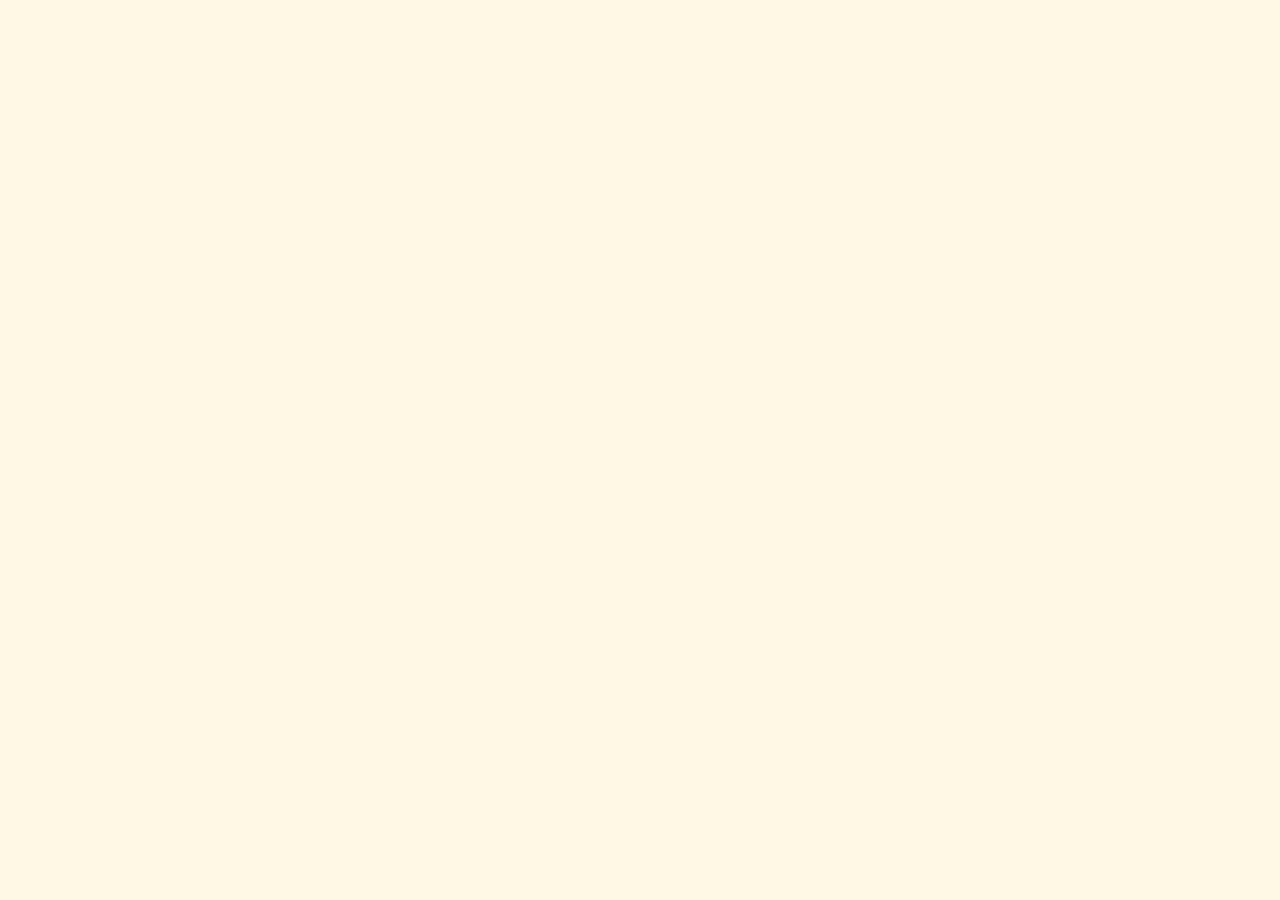
==== index.html @ dc25399c "init" ====
<!DOCTYPE html>
<html lang="en">
<head>
  <meta charset="UTF-8" />
  <meta name="viewport" content="width=device-width, initial-scale=1.0"/>
  <title>Interactive Envelope</title>
  <link rel="stylesheet" href="styles.css" />
</head>
<body>

  <!-- 信封容器（负责动画与点击事件） -->
  <div id="envelope-container" onclick="handleEnvelopeClick()">
    <!-- SVG 信封 -->
    <svg
      class="svg-envelope"
      xmlns="http://www.w3.org/2000/svg"
      viewBox="0 0 200 150"
    >
      <!-- 信封主体 -->
      <polygon
        points="20,50 20,130 180,130 180,50"
        fill="#FFB74D"
        stroke="#D2691E"
        stroke-width="2"
      />
      <!-- 信封封口 -->
      <polygon
        points="20,50 100,10 180,50"
        fill="#FFA726"
        stroke="#D2691E"
        stroke-width="2"
        class="flap"
      />
    </svg>
  </div>

  <!-- 信纸容器（初始隐藏） -->
  <div id="letter-container">
    <!-- SVG 信纸 -->
    <svg
      class="letter"
      xmlns="http://www.w3.org/2000/svg"
      viewBox="0 0 300 400"
    >
      <!-- 信纸主体 -->
      <path
        d="M10,10 Q30,20 50,10 Q70,0 90,10 Q110,20 130,10 Q150,0 170,10 Q190,20 210,10 Q230,0 250,10 Q270,20 290,10
           L290,390 Q270,380 250,390 Q230,400 210,390 Q190,380 170,390 Q150,400 130,390 Q110,380 90,390
           Q70,400 50,390 Q30,380 10,390 Z"
        fill="#FFF8E5"
        stroke="#D2691E"
        stroke-width="2"
      ></path>
    </svg>

    <!-- 用于显示逐字打印文字的容器 -->
    <div id="letter-content" class="letter-content"></div>

    <!-- 按钮容器（初始隐藏） -->
    <div id="button-container" class="button-container">
      <button id="yes-button" class="btn">Yes</button>
      <button id="no-button" class="btn">No</button>
    </div>
  </div>

  <script>
    function handleEnvelopeClick() {
      const envelope = document.getElementById("envelope-container");
      const letter = document.getElementById("letter-container");
      const letterContent = document.getElementById("letter-content");

      // 要打印的文字
      const text = 
        "Dear 彩琪,\n\n" +
        "周日有空不？ " +
        "要不要和我去电咖玩玩游戏呢ʕ ᵔᴥᵔ ʔ \n\n" +
        "期待你的回复,\n" +
        "Lin";

      // 让信封淡出
      envelope.style.opacity = 0;
      setTimeout(() => {
        envelope.style.display = "none";

        // 显示信纸，并让其淡入
        letter.classList.add("active");
        letter.style.display = "block"; 

        // 打字效果
        let index = 0;
        const interval = setInterval(() => {
          if (index < text.length) {
            letterContent.textContent += text[index];
            index++;
          } else {
            clearInterval(interval);
            // 打字完成后显示按钮
            showButtons();
          }
        }, 50);
      }, 500);
    }

    function showButtons() {
      const buttonContainer = document.getElementById("button-container");
      buttonContainer.classList.add("visible");
    }

    // 添加事件监听器在 DOM 加载完成后
    document.addEventListener("DOMContentLoaded", () => {
      const yesButton = document.getElementById("yes-button");
      const noButton = document.getElementById("no-button");

      yesButton.addEventListener("click", () => {
        window.location.href = "https://surl.amap.com/2QC5NI1195Yi";
      });

      noButton.addEventListener("click", () => {
        moveButtonRandomly(noButton);
      });
    });

    function moveButtonRandomly(button) {
      const buffer = 20; // 边距，确保按钮不会太靠近屏幕边缘
      const buttonWidth = button.offsetWidth;
      const buttonHeight = button.offsetHeight;
      const windowWidth = window.innerWidth;
      const windowHeight = window.innerHeight;

      // 计算新的随机位置，确保按钮在窗口内并保留边距
      const randomX = Math.floor(Math.random() * (windowWidth - buttonWidth - buffer * 2)) + buffer;
      const randomY = Math.floor(Math.random() * (windowHeight - buttonHeight - buffer * 2)) + buffer;

      // 设置按钮为 fixed 定位
      button.style.position = "fixed";
      button.style.left = `${randomX}px`;
      button.style.top = `${randomY}px`;
      button.style.transform = 'translate(0, 0)'; // 移除初始的translate
    }
  </script>
</body>
</html>
---- styles.css ----
/* ========================= 全局与布局 ========================= */

body {
  margin: 0;
  font-family: Arial, sans-serif;
  background-color: #FFF8E5; /* 米黄色背景 */
  width: 100vw;
  height: 100vh;
  overflow: hidden;
  position: relative;
}

/* ========================= 信封动画与样式 ========================= */

/*
  envelope-container 静态样式：
  1. 绝对定位，初始位置在屏幕上方
  2. 给动画 drop-and-open (2s，forwards保持最终状态) + shake-scale(轻微晃动)
*/
#envelope-container {
  position: absolute;
  /* 将元素初始水平居中 */
  left: 50%;
  transform: translateX(-50%);

  /* 初始在屏幕上方(看不到) */
  top: -200px;
  opacity: 0;

  width: 200px;
  height: 150px;
  z-index: 10;
  cursor: pointer;

  animation: drop-and-open 2s forwards, shake-scale 0.5s 2s infinite;
  /* 
    animation: <name> <duration> <fill-mode>,
    forwards 保持动画结束后样式
  */
  transition: opacity 0.5s ease; /* 点击后淡出 */
}

/* SVG 自适应父容器大小 */
.svg-envelope {
  width: 100%;
  height: 100%;
}

/* ========================= 关键帧动画 ========================= */

/*
  drop-and-open
  让信封从屏幕上方 (-200px) 掉落到 30% 位置
*/
@keyframes drop-and-open {
  0% {
    top: -200px;
    opacity: 0;
  }
  100% {
    top: 30%;
    opacity: 1;
  }
} 

/* 
  shake-scale
  在落下完成后，周期性地轻微缩放，模拟“抖动”效果。
*/
@keyframes shake-scale {
  0%, 100% {
    transform: translateX(-50%) scale(1);
  }
  50% {
    transform: translateX(-50%) scale(1.1);
  }
}

/*
  flap-open
  信封封口翻转动画
*/
.flap {
  transform-origin: 100px 50px; 
  animation: flap-open 2s forwards;
}

@keyframes flap-open {
  0% {
    transform: rotateX(0deg);
  }
  100% {
    transform: rotateX(-180deg);
  }
}

/* ========================= 信纸及其内容 ========================= */

#letter-container {
  position: absolute;
  top: 50%;
  left: 50%;
  transform: translate(-50%, -50%);
  width: 300px;
  height: 400px;

  z-index: 5;
  display: none; /* 初始不显示 */
  opacity: 0;    /* 初始透明 */
  transition: opacity 0.5s ease; /* 通过 .active 控制渐显 */
}

/* .active 后渐显 */
#letter-container.active {
  opacity: 1;
}

/* 信纸大小 */
.letter {
  display: block;
  width: 300px;
  height: 400px;
}

/* 内容容器 */
.letter-content {
  position: absolute;
  top: 40px;
  left: 30px;
  right: 30px;
  bottom: 80px; /* 留出空间给按钮 */
  white-space: pre-wrap;
  font-size: 16px;
  line-height: 1.6;
  color: #5C4033; /* 深棕色 */
  overflow: auto; 
}

/* ========================= 按钮样式 ========================= */

/* 按钮容器 */
.button-container {
  position: absolute;
  bottom: 20px;
  left: 50%;
  transform: translateX(-50%);
  display: flex;
  gap: 20px; /* 按钮之间的间距 */
  opacity: 0;
  transition: opacity 1s ease;
}

/* .visible 后显示按钮容器 */
.button-container.visible {
  opacity: 1;
}

/* 通用按钮样式 */
.btn {
  padding: 10px 20px;
  font-size: 16px;
  background-color: #D2691E; /* 巧克力色背景 */
  color: #FFF;
  border: none;
  border-radius: 5px;
  cursor: pointer;
  transition: background-color 0.3s ease;
  position: relative; /* 默认相对定位 */
}

/* 按钮悬停效果 */
.btn:hover {
  background-color: #A0522D; /* 更深的巧克力色 */
}

/* 允许 No 按钮有过渡效果 */
#no-button {
  transition: top 0.5s ease, left 0.5s ease;
}
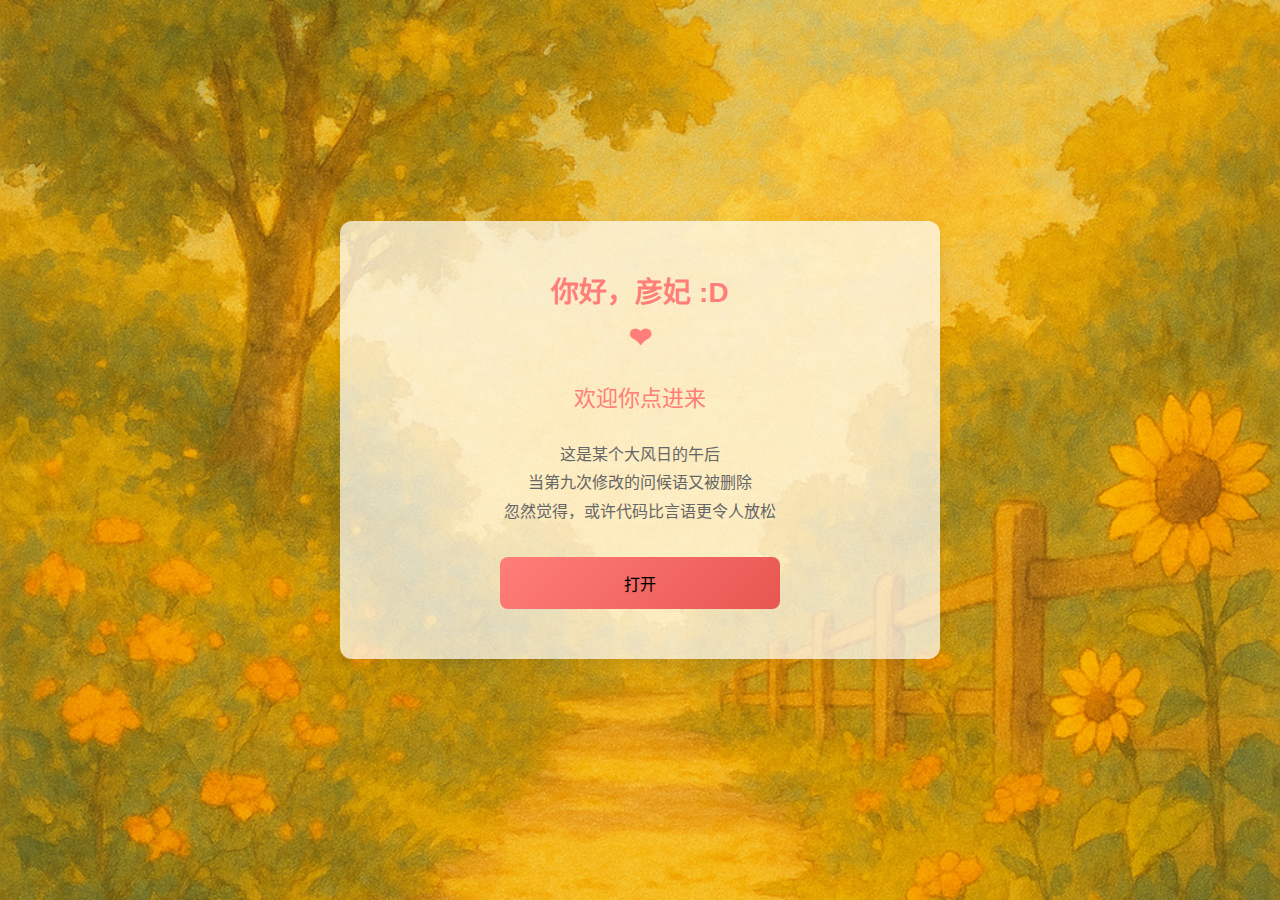
==== commit 06cafcea: "4.12" ====
--- a/index.html
+++ b/index.html
@@ -1,142 +1,109 @@
 <!DOCTYPE html>
-<html lang="en">
+<html lang="zh-CN">
 <head>
-  <meta charset="UTF-8" />
-  <meta name="viewport" content="width=device-width, initial-scale=1.0"/>
-  <title>Interactive Envelope</title>
-  <link rel="stylesheet" href="styles.css" />
+  <meta charset="UTF-8">
+  <meta name="viewport" content="width=device-width, initial-scale=1.0">
+  <title>致彦妃</title>
+  <link rel="stylesheet" href="style.css">
 </head>
 <body>
+  <audio id="backgroundMusic" src="background.mp3" loop></audio>
+  <div class="container">
+    <!-- 首页 -->
+    <div id="section0" class="section active">
+      <div class="content-box">
+        <h1>你好，彦妃 :D<br><span class="heart-beat">❤</span></h1>
+        <h2>欢迎你点进来</h2>
+        <p class="subtitle">这是某个大风日的午后<br>当第九次修改的问候语又被删除<br>忽然觉得，或许代码比言语更令人放松</p>
+        <button class="btn pulse" onclick="showNextSection(0)">打开</button>
+      </div>
+    </div>
 
-  <!-- 信封容器（负责动画与点击事件） -->
-  <div id="envelope-container" onclick="handleEnvelopeClick()">
-    <!-- SVG 信封 -->
-    <svg
-      class="svg-envelope"
-      xmlns="http://www.w3.org/2000/svg"
-      viewBox="0 0 200 150"
-    >
-      <!-- 信封主体 -->
-      <polygon
-        points="20,50 20,130 180,130 180,50"
-        fill="#FFB74D"
-        stroke="#D2691E"
-        stroke-width="2"
-      />
-      <!-- 信封封口 -->
-      <polygon
-        points="20,50 100,10 180,50"
-        fill="#FFA726"
-        stroke="#D2691E"
-        stroke-width="2"
-        class="flap"
-      />
-    </svg>
-  </div>
+    <!-- 第一层 -->
+    <div id="section1" class="section">
+      <div class="content-box">
+        <h1>其实，我们并不熟悉</h1>
+        <div class="message-box">
+          <p>我们是同事，工作中偶有交集。你大概不会注意，但我在一些交流中，</p>
+          <p class="highlight">感受到你言语背后的幽默和搞怪</p>
+          <p>让我觉得你是个有趣的人。</p>
+          <p class="emphasis">也因此，我开始留意，开始在意。</p>
+        </div>
+        <button class="btn" onclick="showNextSection(1)">继续聆听</button>
+        <button class="back-btn" onclick="goBack(1)">← 返回</button>
+      </div>
+    </div>
 
-  <!-- 信纸容器（初始隐藏） -->
-  <div id="letter-container">
-    <!-- SVG 信纸 -->
-    <svg
-      class="letter"
-      xmlns="http://www.w3.org/2000/svg"
-      viewBox="0 0 300 400"
-    >
-      <!-- 信纸主体 -->
-      <path
-        d="M10,10 Q30,20 50,10 Q70,0 90,10 Q110,20 130,10 Q150,0 170,10 Q190,20 210,10 Q230,0 250,10 Q270,20 290,10
-           L290,390 Q270,380 250,390 Q230,400 210,390 Q190,380 170,390 Q150,400 130,390 Q110,380 90,390
-           Q70,400 50,390 Q30,380 10,390 Z"
-        fill="#FFF8E5"
-        stroke="#D2691E"
-        stroke-width="2"
-      ></path>
-    </svg>
+    <!-- 第二层 -->
+    <div id="section2" class="section">
+      <div class="content-box">
+        <h1>沉默的日日夜夜</h1>
+        <div class="message-box">
+          <div class="timeline-item">
+            <div class="timeline-marker"></div>
+            <div class="timeline-content">
+              <p>我很早就加了你的微信。</p>
+              <p>不是一时冲动，但也不想制造尴尬。</p>
+            </div>
+          </div>
+          <div class="timeline-item">
+            <div class="timeline-marker"></div>
+            <div class="timeline-content">
+              <p>只是苦于没有一个不唐突的契机，</p>
+              <p>也不知道怎样开场，才不至于让你觉得被打扰。</p>
+            </div>
+          </div>
+          <div class="divider"></div>
+          <p>有过几次尝试，也曾在企业微信中与你聊得开心。但一到私人微信，就不知道怎么继续下去。</p>
+          <p class="highlight">原来喜欢会让人<br>
+          既想分享全宇宙<br>
+          又怕打扰一粒尘</p>
+        </div>
+        <button class="btn" onclick="showNextSection(2)">继续聆听</button>
+        <button class="back-btn" onclick="goBack(2)">← 返回</button>
+      </div>
+    </div>
 
-    <!-- 用于显示逐字打印文字的容器 -->
-    <div id="letter-content" class="letter-content"></div>
+    <!-- 第三层 -->
+    <div id="section3" class="section">
+      <div class="content-box">
+        <h1>我不想绕太久了</h1>
+        <div class="message-box">
+          <p>也许这是冲动，也许是迟来的勇气。</p>
+          <p class="emphasis">我想认识你，</p>
+          <p>不是工作关系里的"认识"，</p>
+          <p>而是更生活、更真实的那种了解。</p>
+          <div class="divider"></div>
+          <p>我尊重你的一切决定，</p>
+          <p>也知道你可能没这个意愿。</p>
+          <p class="highlight">但我想至少说出来<br>
+          坦诚一次，不留遗憾</p>
+        </div>
+        <button class="btn" onclick="showNextSection(3)">期待你的选择</button>
+        <button class="back-btn" onclick="goBack(3)">← 返回</button>
+      </div>
+    </div>
 
-    <!-- 按钮容器（初始隐藏） -->
-    <div id="button-container" class="button-container">
-      <button id="yes-button" class="btn">Yes</button>
-      <button id="no-button" class="btn">No</button>
+    <!-- 第四层 -->
+    <div id="section4" class="section">
+      <div class="content-box">
+        <h1>最后，是你的选择</h1>
+        <div class="message-box">
+          <p>这个页面写到这里，也就结束了。</p>
+          <div class="divider"></div>
+          <p class="choice-desc">如果你愿意给我一个机会，<br>我会非常高兴哦。</p>
+          <p class="choice-desc">如果你并不感兴趣，<br>那也没关系，就让这份喜爱作为我心中的秘密吧。</p>
+        </div>
+        <div class="btn-group">
+          <button class="btn choice-btn" onclick="showResponse('positive')">我们聊聊看</button>
+          <button class="btn choice-btn secondary" onclick="showResponse('negative')">谢谢你，但...</button>
+        </div>
+        <div id="responseMessage" class="response-message"></div>
+        <button class="back-btn" onclick="goBack(4)">← 返回</button>
+      </div>
     </div>
   </div>
 
-  <script>
-    function handleEnvelopeClick() {
-      const envelope = document.getElementById("envelope-container");
-      const letter = document.getElementById("letter-container");
-      const letterContent = document.getElementById("letter-content");
-
-      // 要打印的文字
-      const text = 
-        "Dear 彩琪,\n\n" +
-        "周日有空不？ " +
-        "要不要和我去电咖玩玩游戏呢ʕ ᵔᴥᵔ ʔ \n\n" +
-        "期待你的回复,\n" +
-        "Lin";
-
-      // 让信封淡出
-      envelope.style.opacity = 0;
-      setTimeout(() => {
-        envelope.style.display = "none";
-
-        // 显示信纸，并让其淡入
-        letter.classList.add("active");
-        letter.style.display = "block"; 
-
-        // 打字效果
-        let index = 0;
-        const interval = setInterval(() => {
-          if (index < text.length) {
-            letterContent.textContent += text[index];
-            index++;
-          } else {
-            clearInterval(interval);
-            // 打字完成后显示按钮
-            showButtons();
-          }
-        }, 50);
-      }, 500);
-    }
-
-    function showButtons() {
-      const buttonContainer = document.getElementById("button-container");
-      buttonContainer.classList.add("visible");
-    }
-
-    // 添加事件监听器在 DOM 加载完成后
-    document.addEventListener("DOMContentLoaded", () => {
-      const yesButton = document.getElementById("yes-button");
-      const noButton = document.getElementById("no-button");
-
-      yesButton.addEventListener("click", () => {
-        window.location.href = "https://surl.amap.com/2QC5NI1195Yi";
-      });
-
-      noButton.addEventListener("click", () => {
-        moveButtonRandomly(noButton);
-      });
-    });
-
-    function moveButtonRandomly(button) {
-      const buffer = 20; // 边距，确保按钮不会太靠近屏幕边缘
-      const buttonWidth = button.offsetWidth;
-      const buttonHeight = button.offsetHeight;
-      const windowWidth = window.innerWidth;
-      const windowHeight = window.innerHeight;
-
-      // 计算新的随机位置，确保按钮在窗口内并保留边距
-      const randomX = Math.floor(Math.random() * (windowWidth - buttonWidth - buffer * 2)) + buffer;
-      const randomY = Math.floor(Math.random() * (windowHeight - buttonHeight - buffer * 2)) + buffer;
-
-      // 设置按钮为 fixed 定位
-      button.style.position = "fixed";
-      button.style.left = `${randomX}px`;
-      button.style.top = `${randomY}px`;
-      button.style.transform = 'translate(0, 0)'; // 移除初始的translate
-    }
-  </script>
+  <script src="script.js"></script>
 </body>
-</html>
+</html>--- a/style.css
+++ b/style.css
@@ -0,0 +1,272 @@
+:root {
+  /* 主色调调整为温柔的珊瑚粉 */
+  --primary-color: #FF7E79; /* 替代原来的#e74c3c */
+  /* 次要色改为柔和的灰蓝色 */
+  --secondary-color: #8AA2A9; /* 替代原来的#3498db */
+  /* 文字色改为深灰带暖调 */
+  --text-color: #727070; /* 替代原来的#333 */
+  /* 背景色改为米白 */
+  --light-bg: #FFF9F5; /* 替代原来的#f9f9f9 */
+  /* 边框色改为浅灰粉 */
+  --border-color: #E8D5D4; /* 替代原来的#e0e0e0 */
+  /* 阴影调得更柔和 */
+  --shadow: 0 4px 15px rgba(0, 0, 0, 0.08); 
+}
+  
+  * {
+    margin: 0;
+    padding: 0;
+    box-sizing: border-box;
+  }
+  
+  body {
+    font-family: "PingFang SC", "Microsoft YaHei", sans-serif;
+    background: #f0f8ff url('background.png') no-repeat center center;
+    background-size: cover;
+    color: var(--text-color);
+    line-height: 1.6;
+    min-height: 100vh;
+    display: flex;
+    justify-content: center;
+    align-items: center;
+    padding: 20px;
+  }
+  
+  .container {
+    width: 100%;
+    max-width: 600px;
+    margin: 0 auto;
+    /* 透明度恢复为完全可见 */
+    opacity: 1;
+
+  }
+  
+  .section {
+    background: rgba(255, 255, 255, 0.7);
+    border-radius: 12px;
+    box-shadow: var(--shadow);
+    padding: 30px;
+    margin-bottom: 20px;
+    display: none;
+    animation: fadeIn 0.6s ease-out;
+    position: relative;
+    overflow: hidden;
+  }
+  
+  .section.active {
+    display: block;
+  }
+  
+  .content-box {
+    padding: 20px;
+  }
+  
+  h1 {
+    font-size: 28px;
+    margin-bottom: 20px;
+    color: var(--primary-color);
+    text-align: center;
+    font-weight: 600;
+  }
+  
+  h2 {
+    font-size: 22px;
+    margin-bottom: 15px;
+    text-align: center;
+    color: var(--primary-color);
+    font-weight: 500;
+  }
+  
+  .subtitle {
+    text-align: center;
+    margin: 25px 0;
+    color: #666;
+    line-height: 1.8;
+  }
+  
+  .message-box {
+    margin: 30px 0;
+  }
+  
+  p {
+    margin: 15px 0;
+    font-size: 16px;
+    line-height: 1.8;
+  }
+  
+  .highlight {
+    /* 高亮背景改为更柔和的粉 */
+    background-color: rgba(255, 126, 121, 0.08);
+    /* 文字颜色加深 */
+    color: #E85651;
+    font-weight: 500;
+    padding: 2px 4px;
+    background-color: rgba(231, 76, 60, 0.1);
+    border-radius: 3px;
+    text-align: center;
+  }
+  
+  .emphasis {
+    font-size: 18px;
+    font-weight: 500;
+    color: var(--primary-color);
+    margin: 25px 0;
+  }
+  
+  .btn {
+    display: block;
+    width: 100%;
+    padding: 14px;
+    font-size: 16px;
+    font-weight: 500;
+    background: linear-gradient(135deg, #FF7E79 0%, #E85651 100%);
+    border: none;
+    border-radius: 8px;
+    cursor: pointer;
+    transition: all 0.3s ease;
+    margin: 30px auto 0;
+    max-width: 280px;
+    text-align: center;
+    text-shadow: 0 1px 1px rgba(0, 0, 0, 0.1);
+  }
+  
+  .btn:hover {
+    background-color: #c0392b;
+    transform: translateY(-2px);
+    box-shadow: 0 6px 12px rgba(0, 0, 0, 0.15);
+  }
+  
+  .btn:active {
+    transform: translateY(0);
+  }
+  
+  .pulse {
+    animation: pulse 2s infinite;
+  }
+  
+  .back-btn {
+    display: block;
+    background: none;
+    border: none;
+    color: #999;
+    font-size: 14px;
+    margin: 20px auto 0;
+    cursor: pointer;
+    transition: color 0.3s ease;
+  }
+  
+  .back-btn:hover {
+    color: var(--primary-color);
+  }
+  
+  .timeline-item {
+    display: flex;
+    margin-bottom: 15px;
+  }
+  
+  .timeline-marker {
+    width: 12px;
+    height: 12px;
+    border-radius: 50%;
+    background-color: var(--primary-color);
+    margin-right: 15px;
+    margin-top: 6px;
+    flex-shrink: 0;
+  }
+  
+  .timeline-content {
+    flex-grow: 1;
+  }
+  
+  .divider {
+    height: 1px;
+    background-color: var(--border-color);
+    margin: 25px 0;
+    opacity: 0.5;
+  }
+  
+  .choice-desc {
+    margin: 20px 0;
+    padding: 15px;
+    background-color: var(--light-bg);
+    border-radius: 8px;
+    border-left: 3px solid var(--primary-color);
+  }
+  
+  .btn-group {
+    display: flex;
+    gap: 15px;
+    margin-top: 30px;
+  }
+  
+  .choice-btn {
+    flex: 1;
+    min-width: 120px;
+  }
+  
+  .secondary {
+    background: linear-gradient(135deg, #8AA2A9 0%, #6E8B95 100%);
+  }
+  
+  .secondary:hover {
+    background-color: #2980b9;
+  }
+  
+  .response-message {
+    display: none;
+    margin-top: 30px;
+    padding: 20px;
+    background-color: var(--light-bg);
+    border-radius: 8px;
+    border-left: 4px solid var(--primary-color);
+    text-align: center;
+    animation: fadeIn 0.5s ease-out;
+  }
+  
+  .heart-beat {
+    display: inline-block;
+    animation: heartBeat 1.5s infinite;
+  }
+  
+  /* Animations */
+  @keyframes fadeIn {
+    from { opacity: 0; transform: translateY(10px); }
+    to { opacity: 1; transform: translateY(0); }
+  }
+  
+  @keyframes pulse {
+    0% { transform: scale(1); box-shadow: 0 0 0 0 rgba(231, 76, 60, 0.7); }
+    70% { transform: scale(1.05); box-shadow: 0 0 0 10px rgba(231, 76, 60, 0); }
+    100% { transform: scale(1); box-shadow: 0 0 0 0 rgba(231, 76, 60, 0); }
+  }
+  
+  @keyframes heartBeat {
+    0% { transform: scale(1); }
+    14% { transform: scale(1.3); }
+    28% { transform: scale(1); }
+    42% { transform: scale(1.3); }
+    70% { transform: scale(1); }
+  }
+  
+  /* Responsive */
+  @media (max-width: 600px) {
+    .section {
+      padding: 20px;
+    }
+    
+    h1 {
+      font-size: 24px;
+    }
+    
+    h2 {
+      font-size: 20px;
+    }
+    
+    .btn-group {
+      flex-direction: column;
+    }
+    
+    .choice-btn {
+      width: 100%;
+    }
+  }